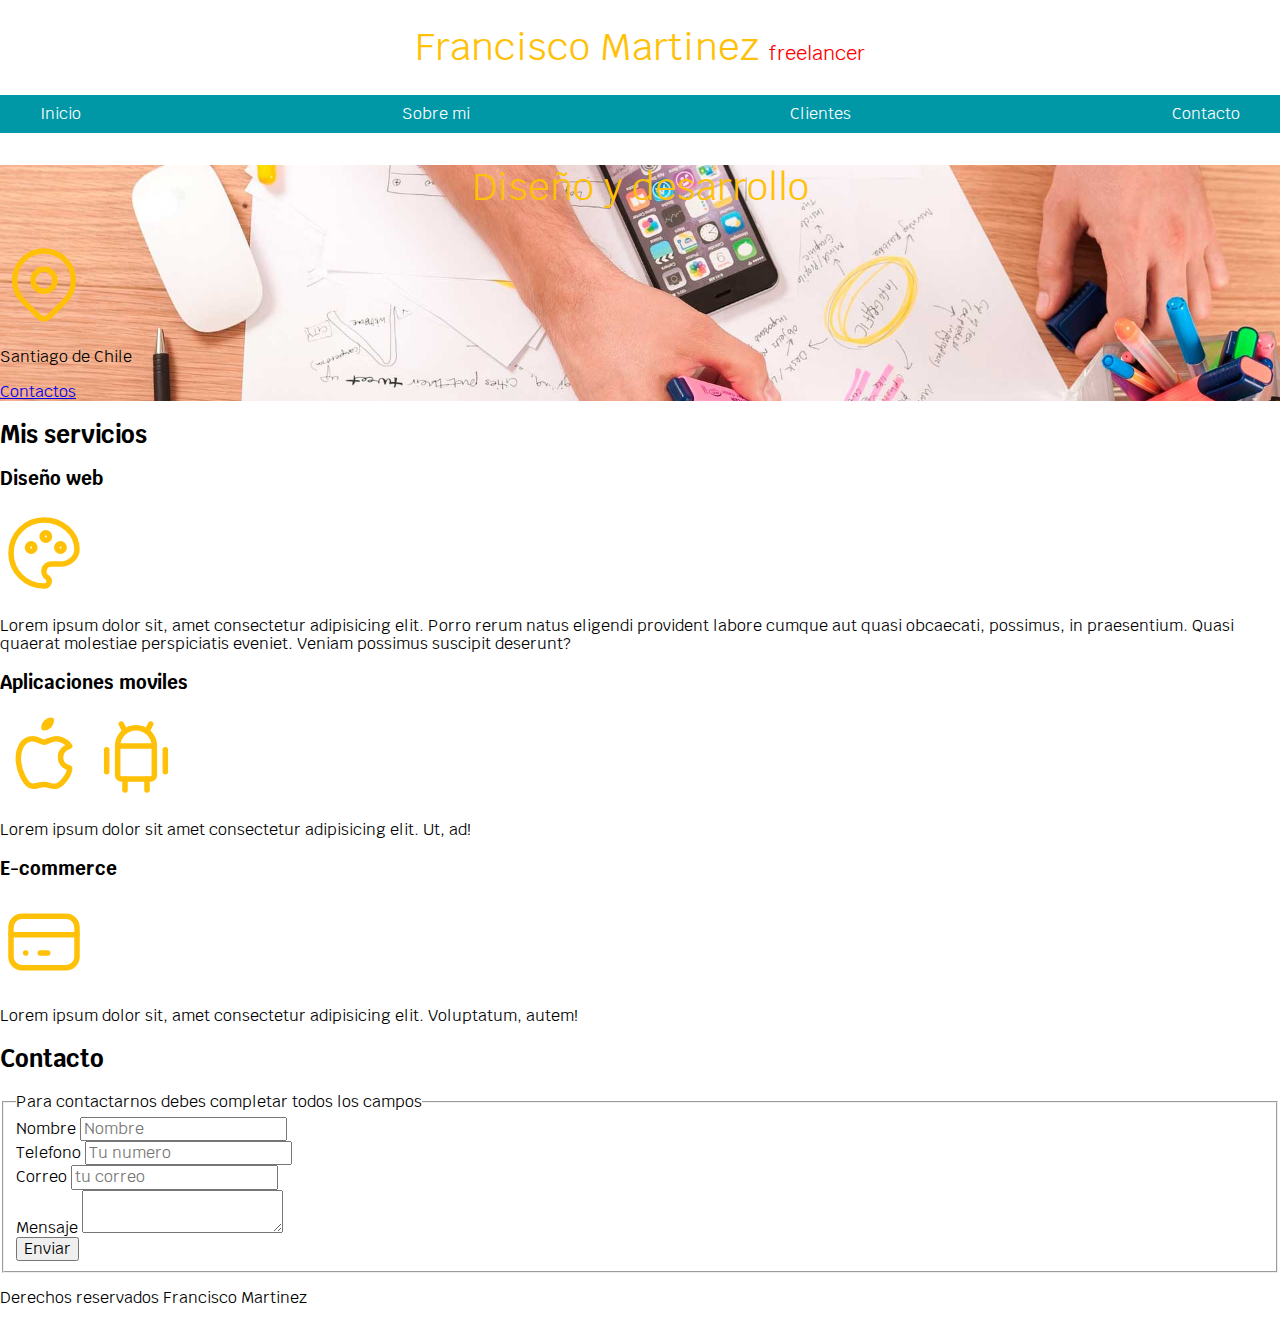
==== index.html @ 9523217d "archivos" ====
<!DOCTYPE html>
<html lang="en">

<head>
    <meta charset="UTF-8">
    <meta name="viewport" content="width=device-width, initial-scale=1.0">
    <title>Diseñador freelancer</title>
    <link rel="stylesheet" href="css/normalize.css" as="style">
    <link rel="preload" href="css/normalize.css">
    <link rel="preconnect" href="https://fonts.googleapis.com">
    <link rel="preconnect" href="https://fonts.gstatic.com" crossorigin>
    <link href="https://fonts.googleapis.com/css2?family=Krub:wght@200;400;700&display=swap" rel="stylesheet">
    <link rel="stylesheet" href="css/style.css" as="style">
    <link href="css/style.css" rel="stylesheet">

</head>

<body>
    <header>
        <h1 class="titulo">Francisco Martinez
            <span>freelancer</span>
        </h1>
    </header>

    <div class="nav-bg">
        <nav class="navegacion-principal contenedor">
            <a href="#">Inicio</a>
            <a href="#">Sobre mi</a>
            <a href="#">Clientes</a>
            <a href="#">Contacto</a>
        </nav>
    </div>

    <section class="hero">
        <h2 class="titulo">Diseño y desarrollo</h2>
        <p>
            <svg xmlns="http://www.w3.org/2000/svg" class="icon icon-tabler icon-tabler-map-pin" width="88" height="88"
                viewBox="0 0 24 24" stroke-width="1.5" stroke="#ffc107" fill="none" stroke-linecap="round"
                stroke-linejoin="round">
                <path stroke="none" d="M0 0h24v24H0z" fill="none" />
                <path d="M9 11a3 3 0 1 0 6 0a3 3 0 0 0 -6 0" />
                <path d="M17.657 16.657l-4.243 4.243a2 2 0 0 1 -2.827 0l-4.244 -4.243a8 8 0 1 1 11.314 0z" />
            </svg>
        </p>
        <p>Santiago de Chile</p>
        <a href="#">Contactos</a>
    </section>

    <main>
        <h2>Mis servicios </h2>

        <section>
            <h3>Diseño web</h3>
            <p>
                <svg xmlns="http://www.w3.org/2000/svg" class="icon icon-tabler icon-tabler-palette" width="88"
                    height="88" viewBox="0 0 24 24" stroke-width="1.5" stroke="#ffc107" fill="none"
                    stroke-linecap="round" stroke-linejoin="round">
                    <path stroke="none" d="M0 0h24v24H0z" fill="none" />
                    <path
                        d="M12 21a9 9 0 0 1 0 -18c4.97 0 9 3.582 9 8c0 1.06 -.474 2.078 -1.318 2.828c-.844 .75 -1.989 1.172 -3.182 1.172h-2.5a2 2 0 0 0 -1 3.75a1.3 1.3 0 0 1 -1 2.25" />
                    <path d="M8.5 10.5m-1 0a1 1 0 1 0 2 0a1 1 0 1 0 -2 0" />
                    <path d="M12.5 7.5m-1 0a1 1 0 1 0 2 0a1 1 0 1 0 -2 0" />
                    <path d="M16.5 10.5m-1 0a1 1 0 1 0 2 0a1 1 0 1 0 -2 0" />
                </svg>
            </p>
            <p>Lorem ipsum dolor sit, amet consectetur adipisicing elit. Porro rerum natus eligendi provident labore
                cumque aut quasi obcaecati, possimus, in praesentium. Quasi quaerat molestiae perspiciatis eveniet.
                Veniam possimus suscipit deserunt?</p>
        </section>

        <section>
            <h3>Aplicaciones moviles</h3>
            <p>
                <svg xmlns="http://www.w3.org/2000/svg" class="icon icon-tabler icon-tabler-brand-apple" width="88"
                    height="88" viewBox="0 0 24 24" stroke-width="1.5" stroke="#ffc107" fill="none"
                    stroke-linecap="round" stroke-linejoin="round">
                    <path stroke="none" d="M0 0h24v24H0z" fill="none" />
                    <path
                        d="M9 7c-3 0 -4 3 -4 5.5c0 3 2 7.5 4 7.5c1.088 -.046 1.679 -.5 3 -.5c1.312 0 1.5 .5 3 .5s4 -3 4 -5c-.028 -.01 -2.472 -.403 -2.5 -3c-.019 -2.17 2.416 -2.954 2.5 -3c-1.023 -1.492 -2.951 -1.963 -3.5 -2c-1.433 -.111 -2.83 1 -3.5 1c-.68 0 -1.9 -1 -3 -1z" />
                    <path d="M12 4a2 2 0 0 0 2 -2a2 2 0 0 0 -2 2" />
                </svg>

                <svg xmlns="http://www.w3.org/2000/svg" class="icon icon-tabler icon-tabler-brand-android" width="88"
                    height="88" viewBox="0 0 24 24" stroke-width="1.5" stroke="#ffc107" fill="none"
                    stroke-linecap="round" stroke-linejoin="round">
                    <path stroke="none" d="M0 0h24v24H0z" fill="none" />
                    <path d="M4 10l0 6" />
                    <path d="M20 10l0 6" />
                    <path d="M7 9h10v8a1 1 0 0 1 -1 1h-8a1 1 0 0 1 -1 -1v-8a5 5 0 0 1 10 0" />
                    <path d="M8 3l1 2" />
                    <path d="M16 3l-1 2" />
                    <path d="M9 18l0 3" />
                    <path d="M15 18l0 3" />
                </svg>
            </p>
            <p>Lorem ipsum dolor sit amet consectetur adipisicing elit. Ut, ad!</p>
        </section>

        <section>
            <h3>E-commerce</h3>
            <p>
                <svg xmlns="http://www.w3.org/2000/svg" class="icon icon-tabler icon-tabler-credit-card" width="88"
                    height="88" viewBox="0 0 24 24" stroke-width="1.5" stroke="#ffc107" fill="none"
                    stroke-linecap="round" stroke-linejoin="round">
                    <path stroke="none" d="M0 0h24v24H0z" fill="none" />
                    <path d="M3 5m0 3a3 3 0 0 1 3 -3h12a3 3 0 0 1 3 3v8a3 3 0 0 1 -3 3h-12a3 3 0 0 1 -3 -3z" />
                    <path d="M3 10l18 0" />
                    <path d="M7 15l.01 0" />
                    <path d="M11 15l2 0" />
                </svg>
            </p>
            <p>Lorem ipsum dolor sit, amet consectetur adipisicing elit. Voluptatum, autem!</p>
        </section>

    </main>
    <section>
        <h2>Contacto</h2>

        <from>
            <fieldset>
                <legend>Para contactarnos debes completar todos los campos</legend>
                <div>
                    <label>Nombre</label>
                    <input type="text" placeholder="Nombre">
                </div>

                <div>
                    <label>Telefono</label>
                    <input type="tel" placeholder="Tu numero">
                </div>

                <div>
                    <label>Correo</label>
                    <input type="email" placeholder="tu correo">
                </div>

                <div>
                    <label>Mensaje</label>
                    <textarea></textarea>
                </div>

                <div>
                    <input type="submit" value="Enviar">
                </div>
            </fieldset>
        </from>
    </section>

    <footer>
        <p>Derechos reservados Francisco Martinez</p>
    </footer>


</body>

</html>
---- css/style.css ----
:root{
    --blanco: #ffffff;
    --oscuro: #212121;
    --primario: #ffc107;
    --secundario: #0097a7;
    --gris: #757585;

}


html{
    font-size: 62.5%;
}
body{
    font-size: 16px;
    font-family: 'Krub', sans-serif;
}


.titulo{
    text-align: center;
    font-size: 3.8rem;
    color: var(--primario);
    font-weight: 400;
}
.titulo span{
    color: red;
    font-size: 2rem;

}
.contenedor{
    width: 120rem;    
    margin: 0 auto;
}

.nav-bg{
    background-color: var(--secundario);

}

.navegacion-principal {
    padding: 1rem;
    display: flex;
    justify-content: space-between;
}
.navegacion-principal a{
    
    color: var(--blanco);
    text-decoration: none;

}
.hero{
    background-image: url(../img/hero.jpg);
    background-repeat: no-repeat;
    background-size: cover;
}
---- css/style.css ----
:root{
    --blanco: #ffffff;
    --oscuro: #212121;
    --primario: #ffc107;
    --secundario: #0097a7;
    --gris: #757585;

}


html{
    font-size: 62.5%;
}
body{
    font-size: 16px;
    font-family: 'Krub', sans-serif;
}


.titulo{
    text-align: center;
    font-size: 3.8rem;
    color: var(--primario);
    font-weight: 400;
}
.titulo span{
    color: red;
    font-size: 2rem;

}
.contenedor{
    width: 120rem;    
    margin: 0 auto;
}

.nav-bg{
    background-color: var(--secundario);

}

.navegacion-principal {
    padding: 1rem;
    display: flex;
    justify-content: space-between;
}
.navegacion-principal a{
    
    color: var(--blanco);
    text-decoration: none;

}
.hero{
    background-image: url(../img/hero.jpg);
    background-repeat: no-repeat;
    background-size: cover;
}
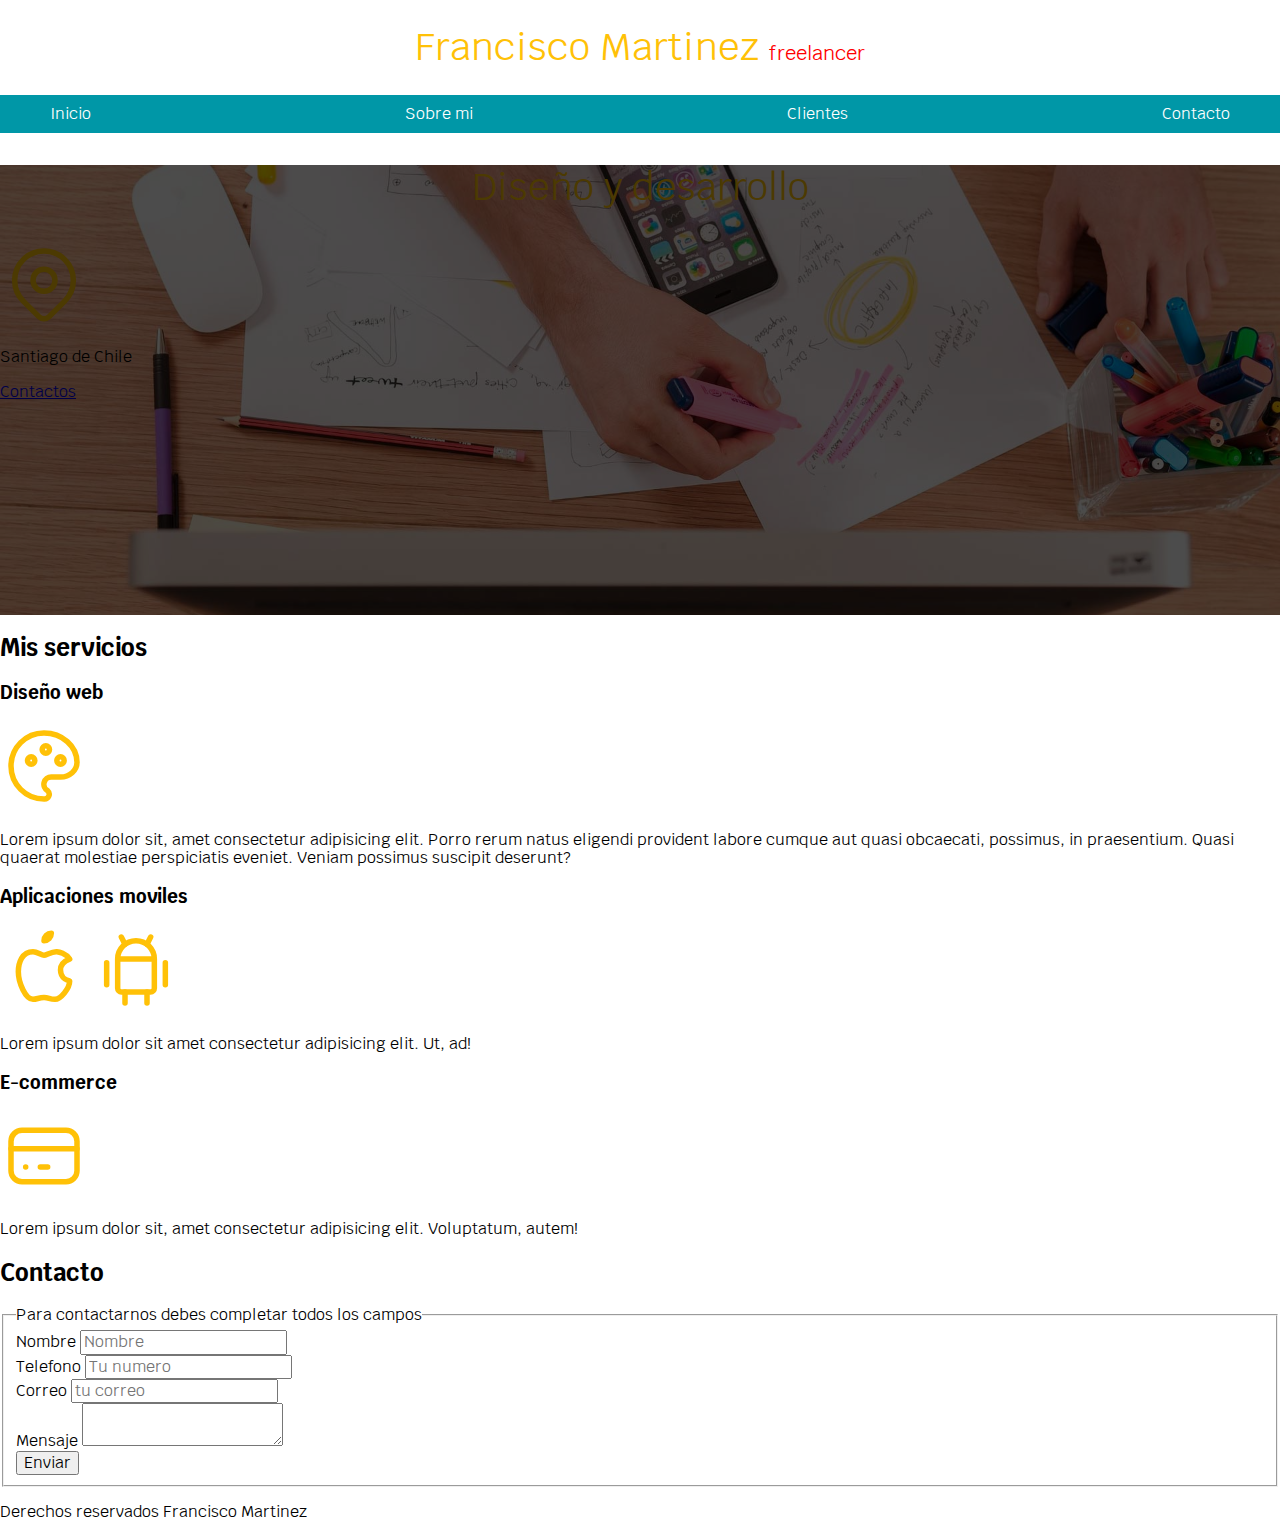
==== commit 88c77252: "hero" ====
--- a/index.html
+++ b/index.html
@@ -32,6 +32,7 @@
     </div>
 
     <section class="hero">
+        <div class="contenido-hero"></div>
         <h2 class="titulo">Diseño y desarrollo</h2>
         <p>
             <svg xmlns="http://www.w3.org/2000/svg" class="icon icon-tabler icon-tabler-map-pin" width="88" height="88"
--- a/css/style.css
+++ b/css/style.css
@@ -10,6 +10,10 @@
 
 html{
     font-size: 62.5%;
+    box-sizing: border-box;
+}
+*, *:before, *:after{
+    box-sizing: inherit;
 }
 body{
     font-size: 16px;
@@ -53,4 +57,14 @@
     background-image: url(../img/hero.jpg);
     background-repeat: no-repeat;
     background-size: cover;
+    height: 450px;
+    position: relative;
+}
+.contenido-hero{
+    position: absolute;
+    width: 100%;
+    height: 100%;
+    background-color: rgb(0 0 0 / 70%);
+ 
+
 }--- a/css/style.css
+++ b/css/style.css
@@ -10,6 +10,10 @@
 
 html{
     font-size: 62.5%;
+    box-sizing: border-box;
+}
+*, *:before, *:after{
+    box-sizing: inherit;
 }
 body{
     font-size: 16px;
@@ -53,4 +57,14 @@
     background-image: url(../img/hero.jpg);
     background-repeat: no-repeat;
     background-size: cover;
+    height: 450px;
+    position: relative;
+}
+.contenido-hero{
+    position: absolute;
+    width: 100%;
+    height: 100%;
+    background-color: rgb(0 0 0 / 70%);
+ 
+
 }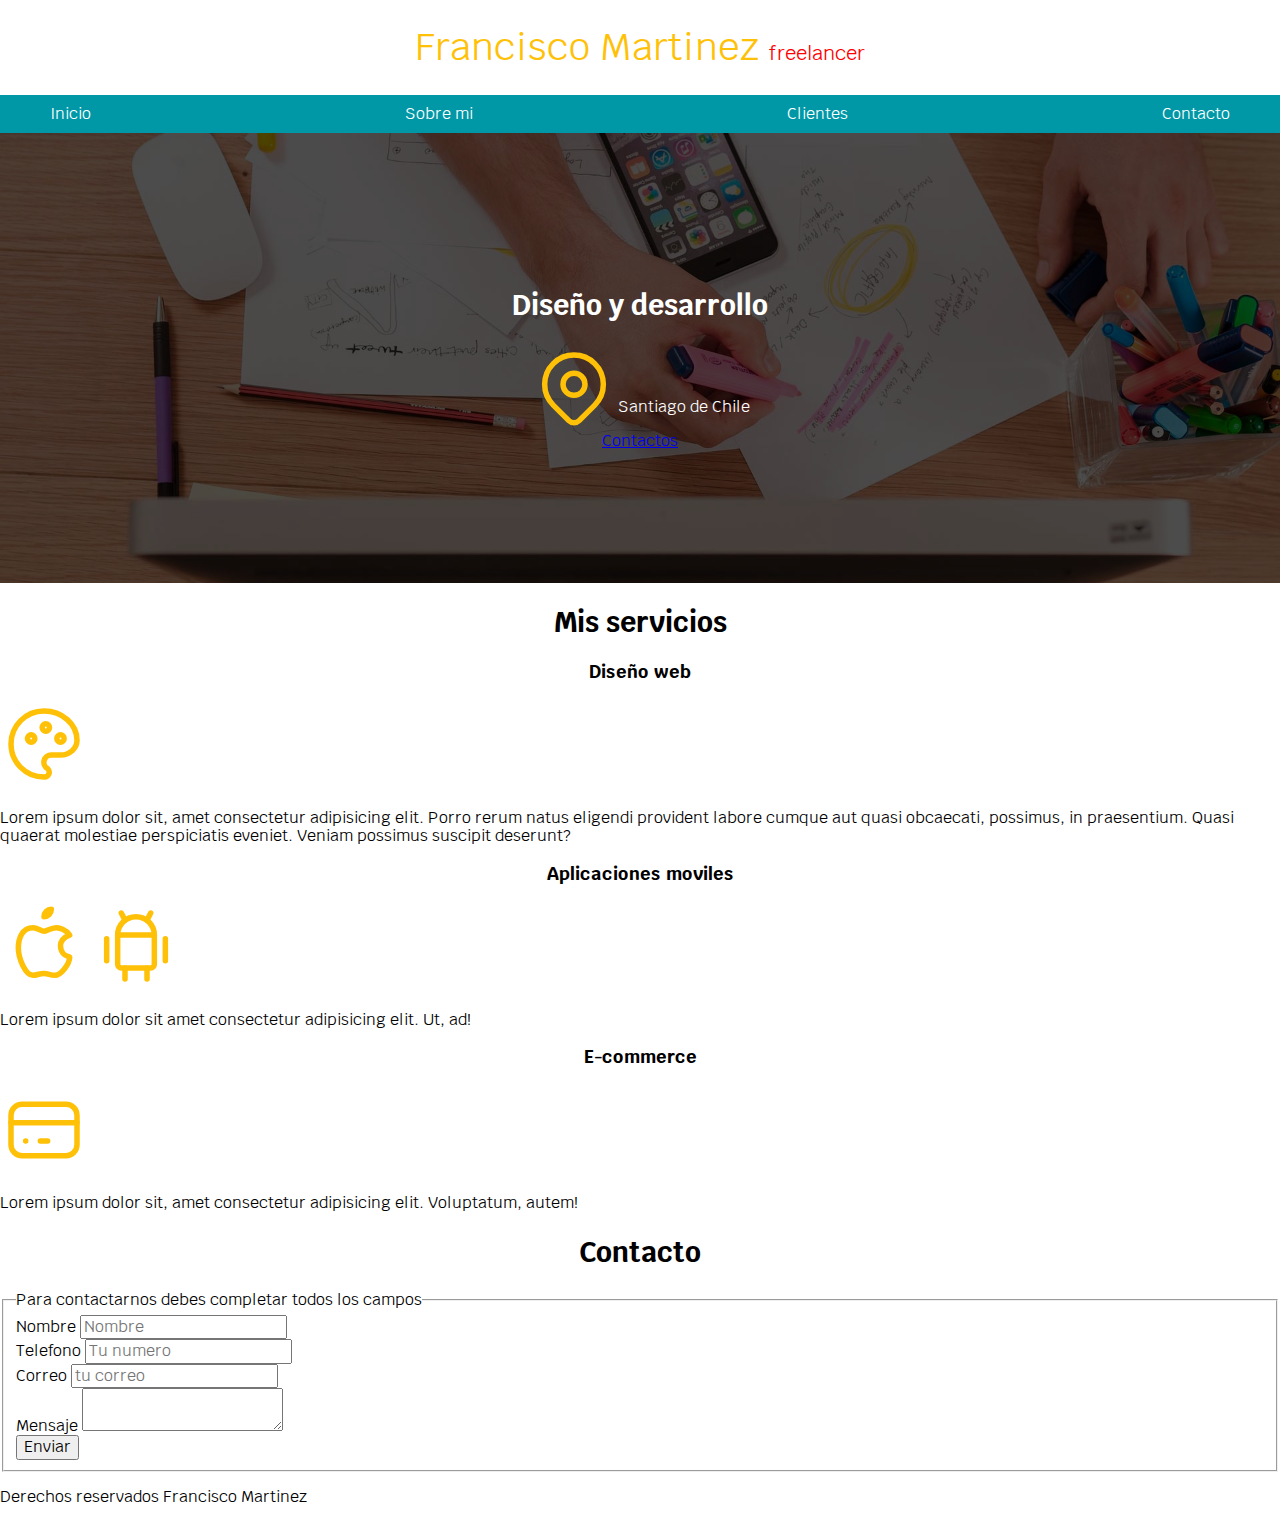
==== commit 7071eb86: "estilos a la ubicacion" ====
--- a/index.html
+++ b/index.html
@@ -32,19 +32,22 @@
     </div>
 
     <section class="hero">
-        <div class="contenido-hero"></div>
-        <h2 class="titulo">Diseño y desarrollo</h2>
-        <p>
-            <svg xmlns="http://www.w3.org/2000/svg" class="icon icon-tabler icon-tabler-map-pin" width="88" height="88"
-                viewBox="0 0 24 24" stroke-width="1.5" stroke="#ffc107" fill="none" stroke-linecap="round"
-                stroke-linejoin="round">
-                <path stroke="none" d="M0 0h24v24H0z" fill="none" />
-                <path d="M9 11a3 3 0 1 0 6 0a3 3 0 0 0 -6 0" />
-                <path d="M17.657 16.657l-4.243 4.243a2 2 0 0 1 -2.827 0l-4.244 -4.243a8 8 0 1 1 11.314 0z" />
-            </svg>
-        </p>
-        <p>Santiago de Chile</p>
-        <a href="#">Contactos</a>
+        <div class="contenido-hero">
+            <h2>Diseño y desarrollo</h2>
+            <div class="ubicacion">
+                <svg xmlns="http://www.w3.org/2000/svg" class="icon icon-tabler icon-tabler-map-pin" width="88"
+                    height="88" viewBox="0 0 24 24" stroke-width="1.5" stroke="#ffc107" fill="none"
+                    stroke-linecap="round" stroke-linejoin="round">
+                    <path stroke="none" d="M0 0h24v24H0z" fill="none" />
+                    <path d="M9 11a3 3 0 1 0 6 0a3 3 0 0 0 -6 0" />
+                    <path d="M17.657 16.657l-4.243 4.243a2 2 0 0 1 -2.827 0l-4.244 -4.243a8 8 0 1 1 11.314 0z" />
+                </svg>
+
+                <p>Santiago de Chile</p>
+            </div>
+            <a href="#">Contactos</a>
+        </div>
+
     </section>
 
     <main>
--- a/css/style.css
+++ b/css/style.css
@@ -19,11 +19,21 @@
     font-size: 16px;
     font-family: 'Krub', sans-serif;
 }
+h1{
+    font-size: 3.8rem;
+}
+h2{
+    font-size: 2.8rem;
+}
+h3{
+    font-size: 1.8rem;
+}
 
-
+h1,h2,h3{
+    text-align: center;
+}
 .titulo{
     text-align: center;
-    font-size: 3.8rem;
     color: var(--primario);
     font-weight: 400;
 }
@@ -65,6 +75,16 @@
     width: 100%;
     height: 100%;
     background-color: rgb(0 0 0 / 70%);
- 
+    display: flex;
+    flex-direction: column;
+    align-items: center;
+    justify-content: center;
+}
+.contenido-hero h2, .contenido-hero p{
+color: var(--blanco);
 
+}
+.ubicacion{
+    display: flex;
+    align-items: flex-end;
 }--- a/css/style.css
+++ b/css/style.css
@@ -19,11 +19,21 @@
     font-size: 16px;
     font-family: 'Krub', sans-serif;
 }
+h1{
+    font-size: 3.8rem;
+}
+h2{
+    font-size: 2.8rem;
+}
+h3{
+    font-size: 1.8rem;
+}
 
-
+h1,h2,h3{
+    text-align: center;
+}
 .titulo{
     text-align: center;
-    font-size: 3.8rem;
     color: var(--primario);
     font-weight: 400;
 }
@@ -65,6 +75,16 @@
     width: 100%;
     height: 100%;
     background-color: rgb(0 0 0 / 70%);
- 
+    display: flex;
+    flex-direction: column;
+    align-items: center;
+    justify-content: center;
+}
+.contenido-hero h2, .contenido-hero p{
+color: var(--blanco);
 
+}
+.ubicacion{
+    display: flex;
+    align-items: flex-end;
 }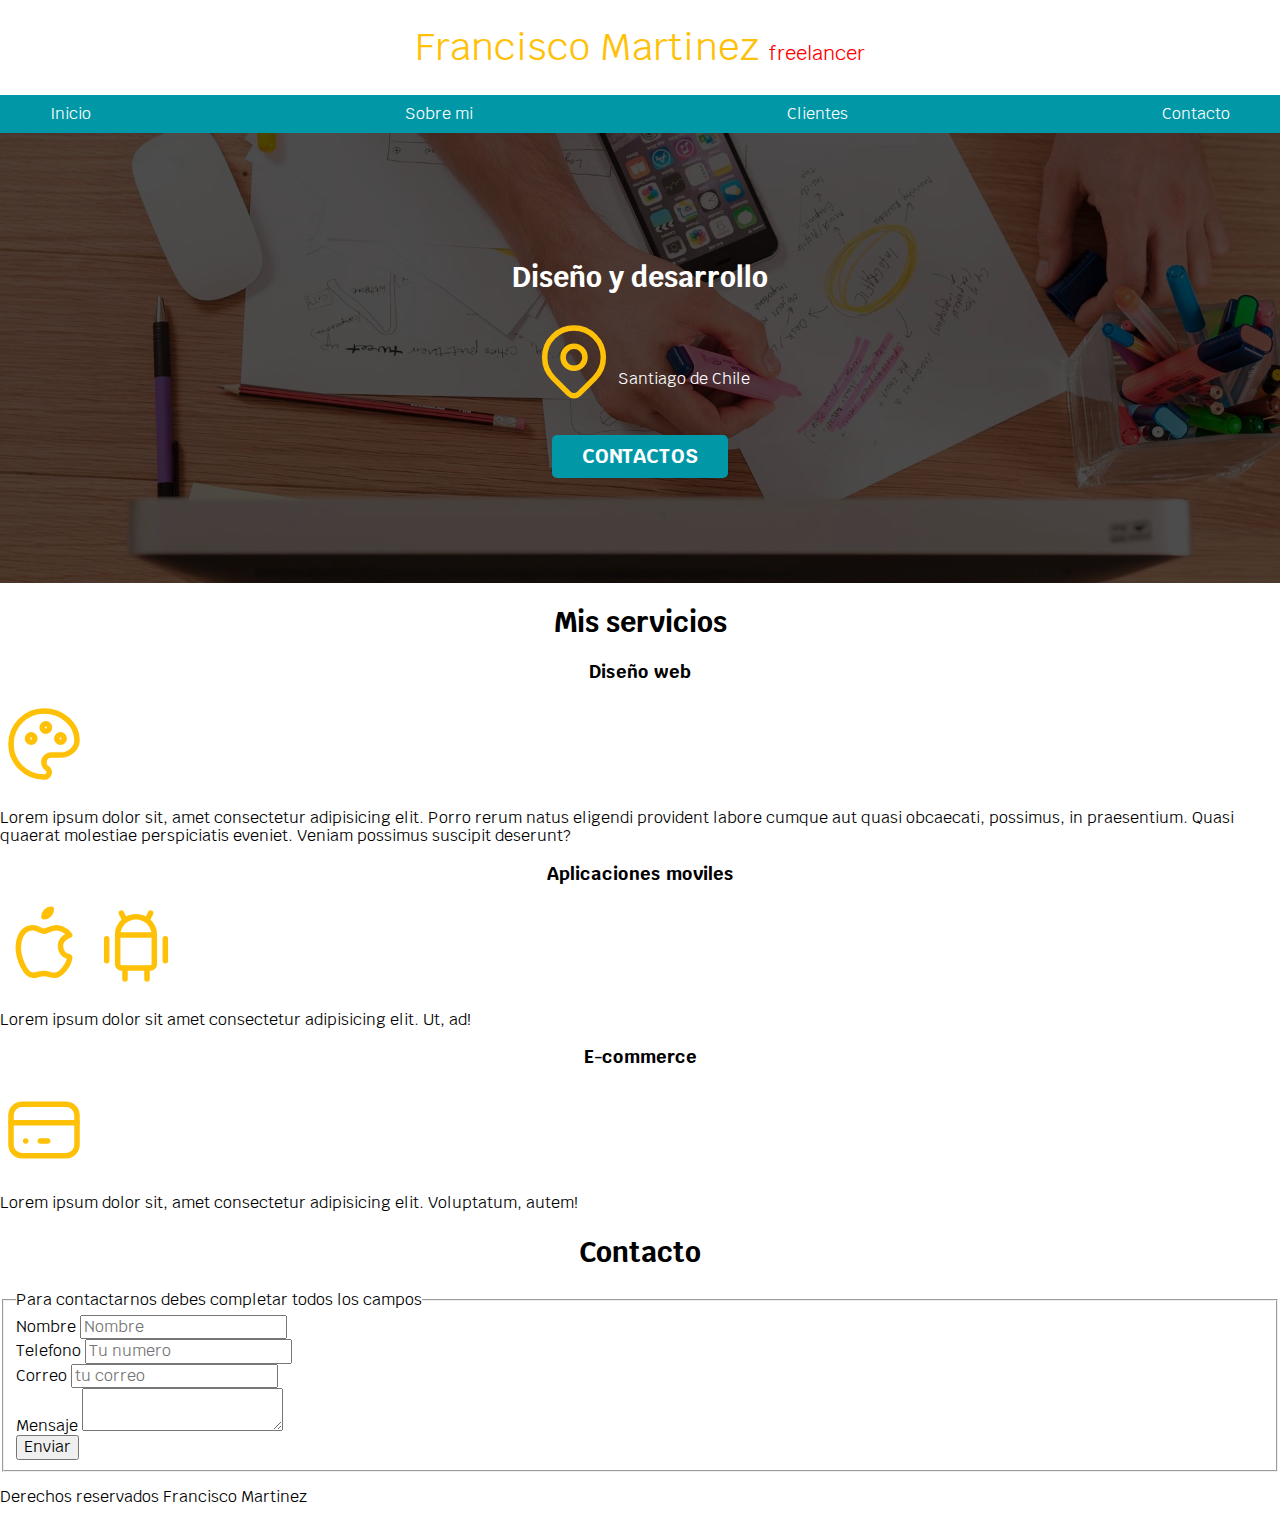
==== commit 7c0d3c5d: "boton" ====
--- a/index.html
+++ b/index.html
@@ -45,7 +45,7 @@
 
                 <p>Santiago de Chile</p>
             </div>
-            <a href="#">Contactos</a>
+            <a class="boton" href="#">Contactos</a>
         </div>
 
     </section>
--- a/css/style.css
+++ b/css/style.css
@@ -47,6 +47,26 @@
     margin: 0 auto;
 }
 
+.boton{
+    background-color: var(--secundario);
+    color: var(--blanco);
+    padding: 1rem 3rem;
+    margin-top: 3rem;
+    font-size: 2rem;
+    text-decoration: none;
+    text-transform: uppercase;
+    font-weight: 700;
+    border-radius: .5rem;    
+    width: 90%;
+    text-align: center;
+}
+
+@media (min-width:768px) { 
+    .boton{
+        width: auto;
+    }
+}
+
 .nav-bg{
     background-color: var(--secundario);
 
--- a/css/style.css
+++ b/css/style.css
@@ -47,6 +47,26 @@
     margin: 0 auto;
 }
 
+.boton{
+    background-color: var(--secundario);
+    color: var(--blanco);
+    padding: 1rem 3rem;
+    margin-top: 3rem;
+    font-size: 2rem;
+    text-decoration: none;
+    text-transform: uppercase;
+    font-weight: 700;
+    border-radius: .5rem;    
+    width: 90%;
+    text-align: center;
+}
+
+@media (min-width:768px) { 
+    .boton{
+        width: auto;
+    }
+}
+
 .nav-bg{
     background-color: var(--secundario);
 
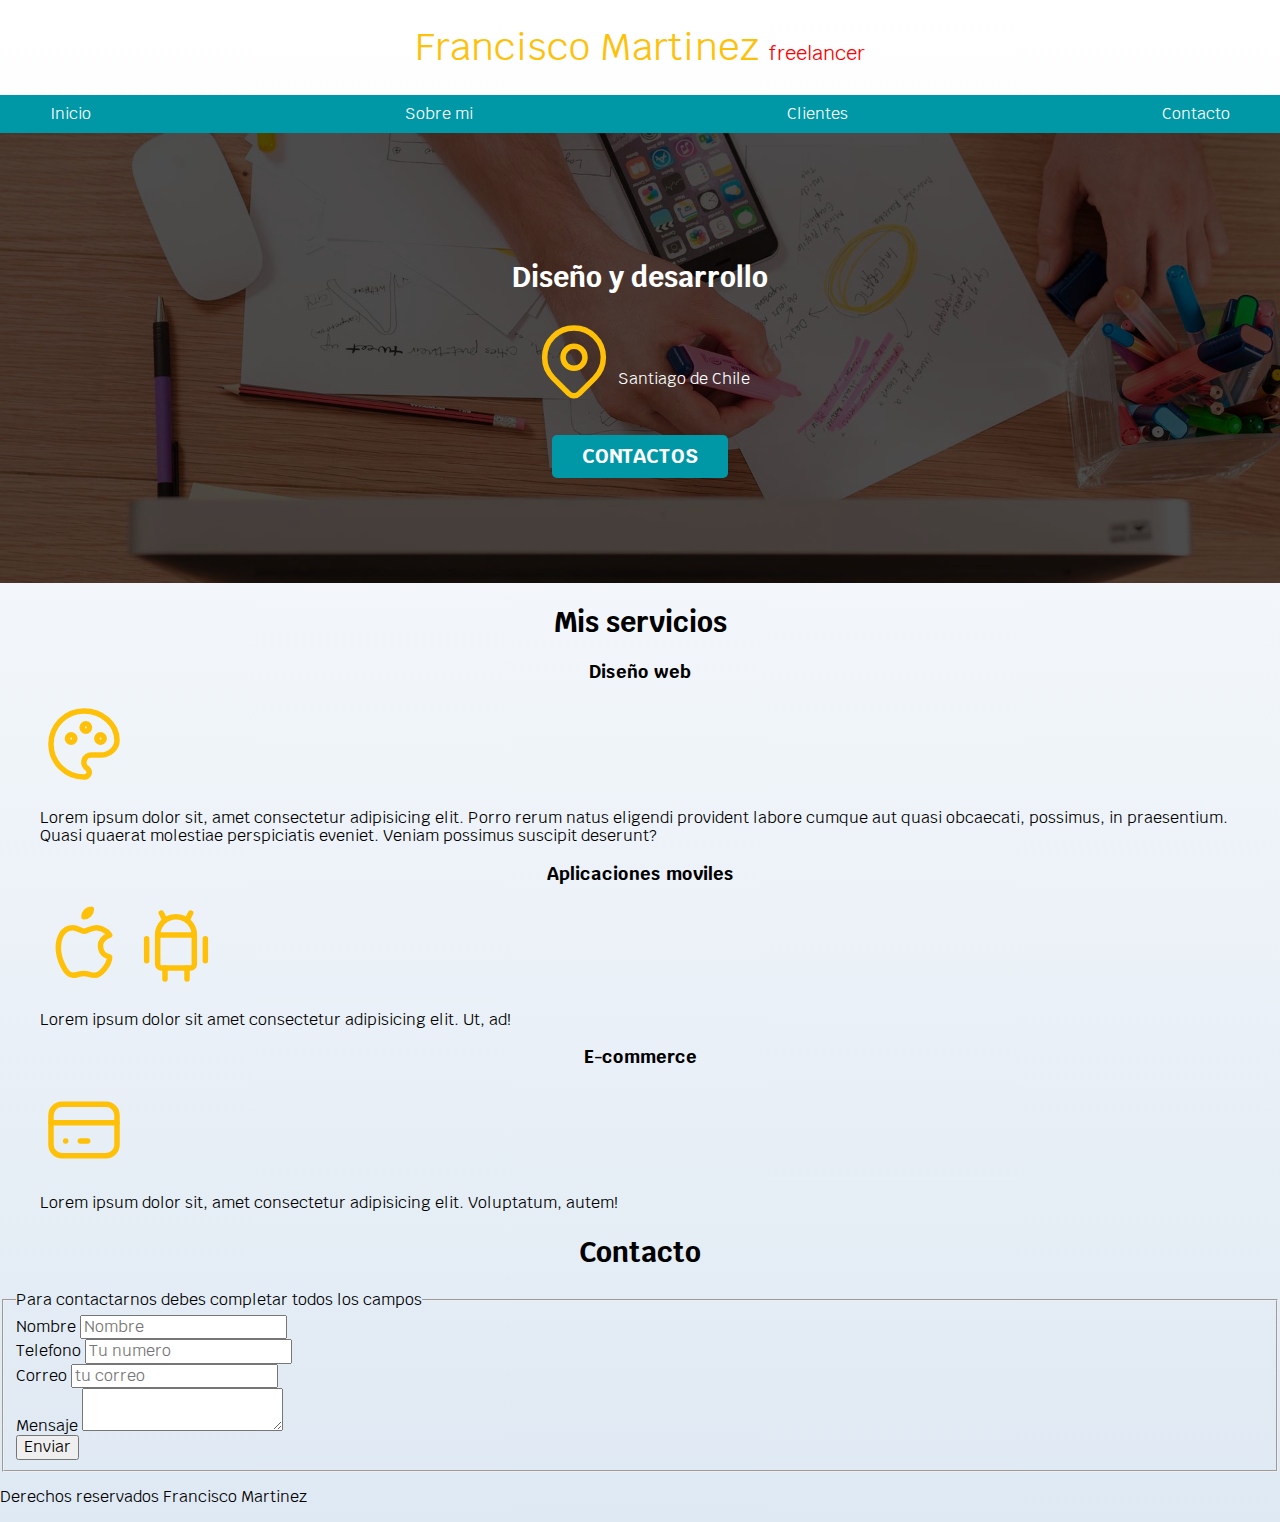
==== commit c5a6e9cd: "degradado" ====
--- a/index.html
+++ b/index.html
@@ -50,7 +50,7 @@
 
     </section>
 
-    <main>
+    <main class="contenedor">
         <h2>Mis servicios </h2>
 
         <section>
--- a/css/style.css
+++ b/css/style.css
@@ -4,6 +4,8 @@
     --primario: #ffc107;
     --secundario: #0097a7;
     --gris: #757585;
+    --grisClaro: #DFE9F3;
+
 
 }
 
@@ -18,6 +20,8 @@
 body{
     font-size: 16px;
     font-family: 'Krub', sans-serif;
+    background-color: #0097a7;
+    background-image: linear-gradient(to top,var(--grisClaro)  0%, var(--blanco) 100%);
 }
 h1{
     font-size: 3.8rem;
@@ -104,7 +108,7 @@
 color: var(--blanco);
 
 }
-.ubicacion{
+.contenido-hero .ubicacion{
     display: flex;
     align-items: flex-end;
 }--- a/css/style.css
+++ b/css/style.css
@@ -4,6 +4,8 @@
     --primario: #ffc107;
     --secundario: #0097a7;
     --gris: #757585;
+    --grisClaro: #DFE9F3;
+
 
 }
 
@@ -18,6 +20,8 @@
 body{
     font-size: 16px;
     font-family: 'Krub', sans-serif;
+    background-color: #0097a7;
+    background-image: linear-gradient(to top,var(--grisClaro)  0%, var(--blanco) 100%);
 }
 h1{
     font-size: 3.8rem;
@@ -104,7 +108,7 @@
 color: var(--blanco);
 
 }
-.ubicacion{
+.contenido-hero .ubicacion{
     display: flex;
     align-items: flex-end;
 }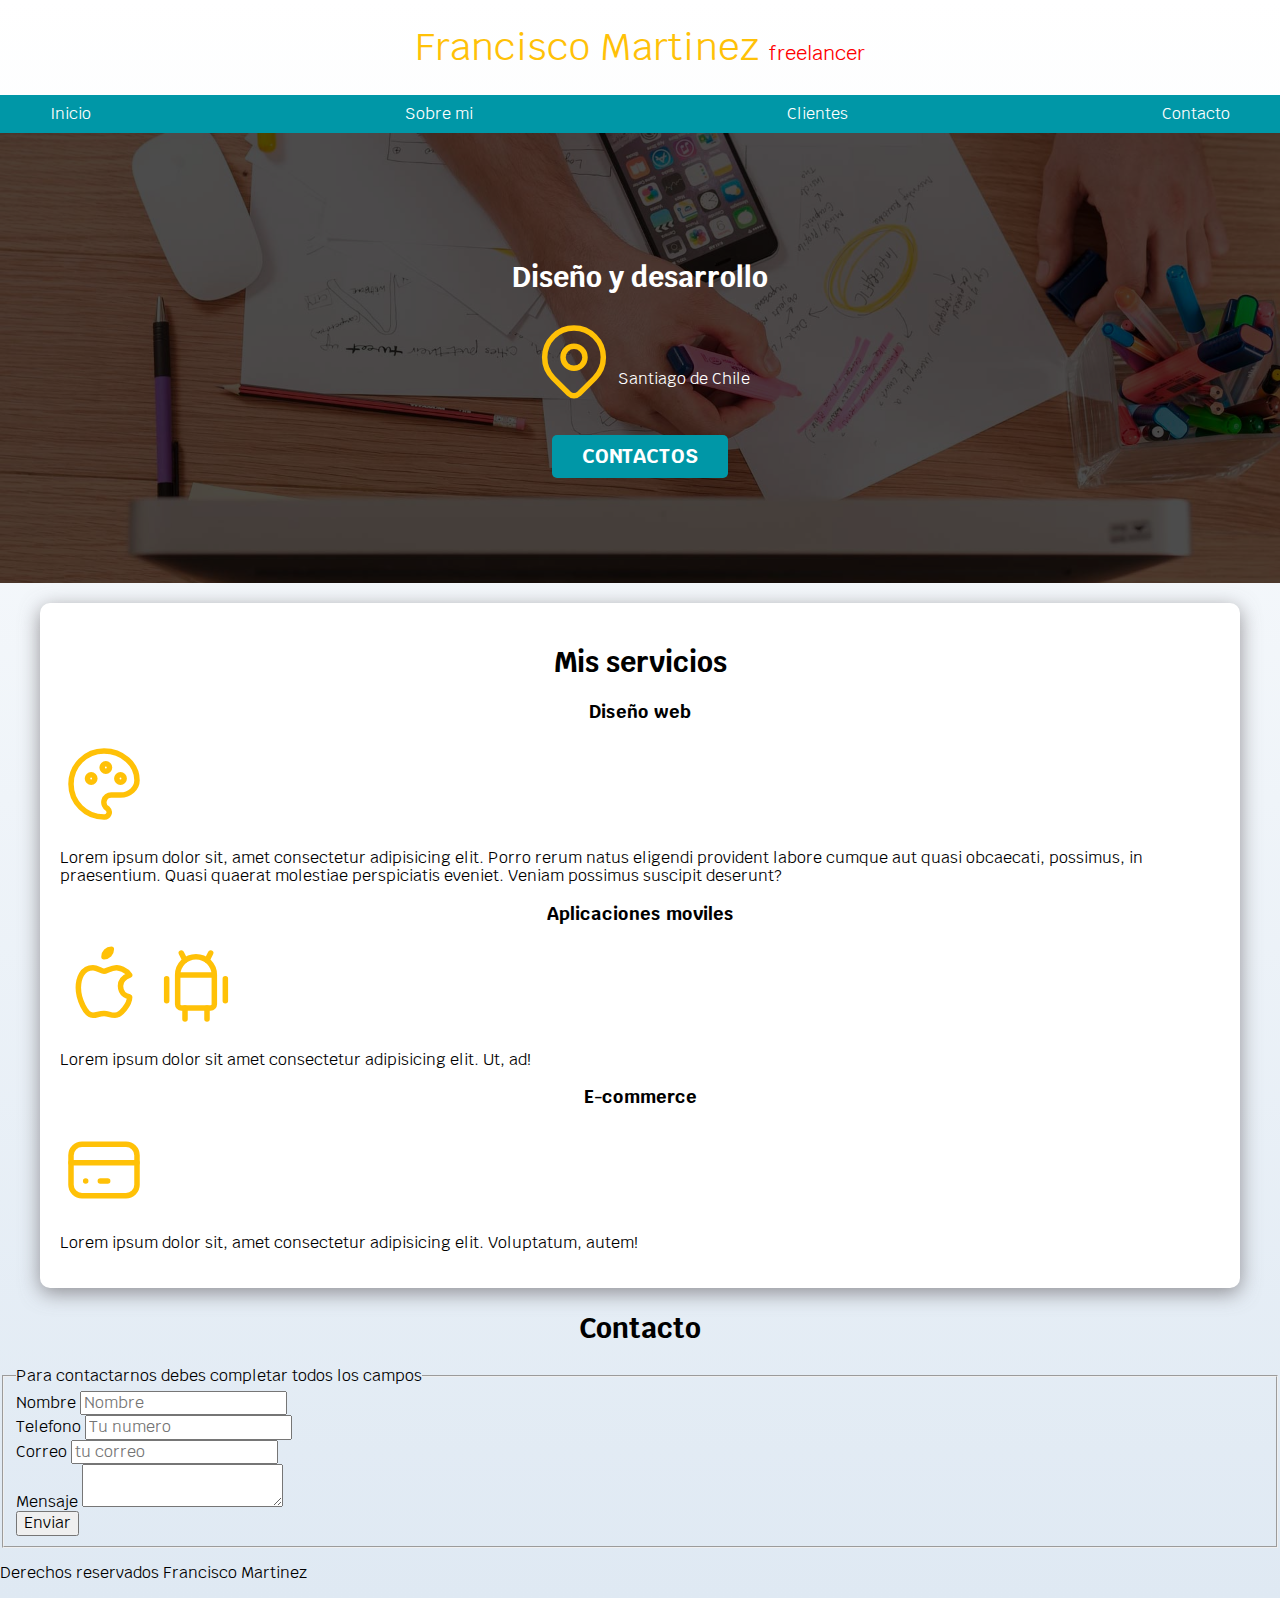
==== commit e74a3e0f: "sombra" ====
--- a/index.html
+++ b/index.html
@@ -50,7 +50,7 @@
 
     </section>
 
-    <main class="contenedor">
+    <main class="contenedor sombra">
         <h2>Mis servicios </h2>
 
         <section>
@@ -120,7 +120,7 @@
     <section>
         <h2>Contacto</h2>
 
-        <from>
+        <form>
             <fieldset>
                 <legend>Para contactarnos debes completar todos los campos</legend>
                 <div>
@@ -147,7 +147,7 @@
                     <input type="submit" value="Enviar">
                 </div>
             </fieldset>
-        </from>
+        </form>
     </section>
 
     <footer>
--- a/css/style.css
+++ b/css/style.css
@@ -23,6 +23,15 @@
     background-color: #0097a7;
     background-image: linear-gradient(to top,var(--grisClaro)  0%, var(--blanco) 100%);
 }
+
+.sombra{
+
+box-shadow: 0px 5px 20px 0px rgba(107,102,107,0.7);
+background-color: var(--blanco);
+padding: 2rem;
+border-radius: 1rem;
+}
+
 h1{
     font-size: 3.8rem;
 }
@@ -93,6 +102,7 @@
     background-size: cover;
     height: 450px;
     position: relative;
+    margin-bottom: 2rem;
 }
 .contenido-hero{
     position: absolute;
--- a/css/style.css
+++ b/css/style.css
@@ -23,6 +23,15 @@
     background-color: #0097a7;
     background-image: linear-gradient(to top,var(--grisClaro)  0%, var(--blanco) 100%);
 }
+
+.sombra{
+
+box-shadow: 0px 5px 20px 0px rgba(107,102,107,0.7);
+background-color: var(--blanco);
+padding: 2rem;
+border-radius: 1rem;
+}
+
 h1{
     font-size: 3.8rem;
 }
@@ -93,6 +102,7 @@
     background-size: cover;
     height: 450px;
     position: relative;
+    margin-bottom: 2rem;
 }
 .contenido-hero{
     position: absolute;
